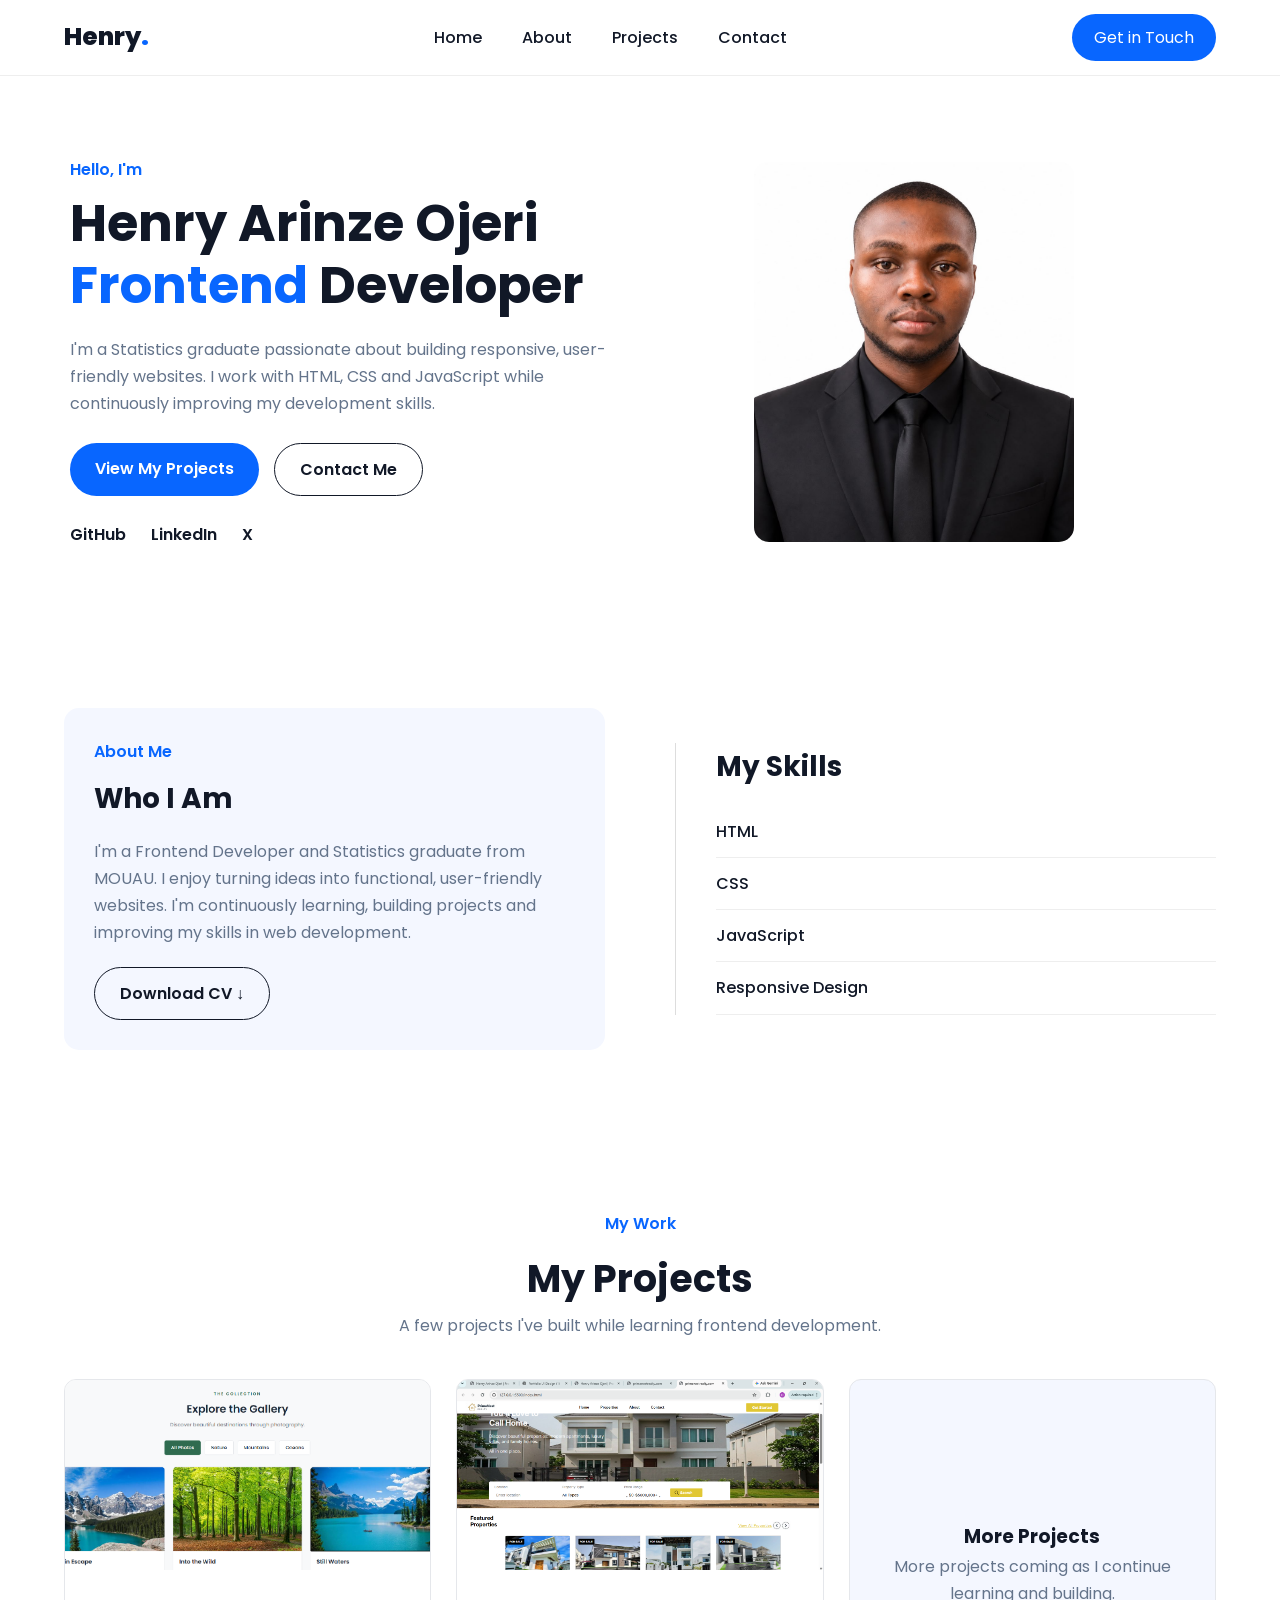
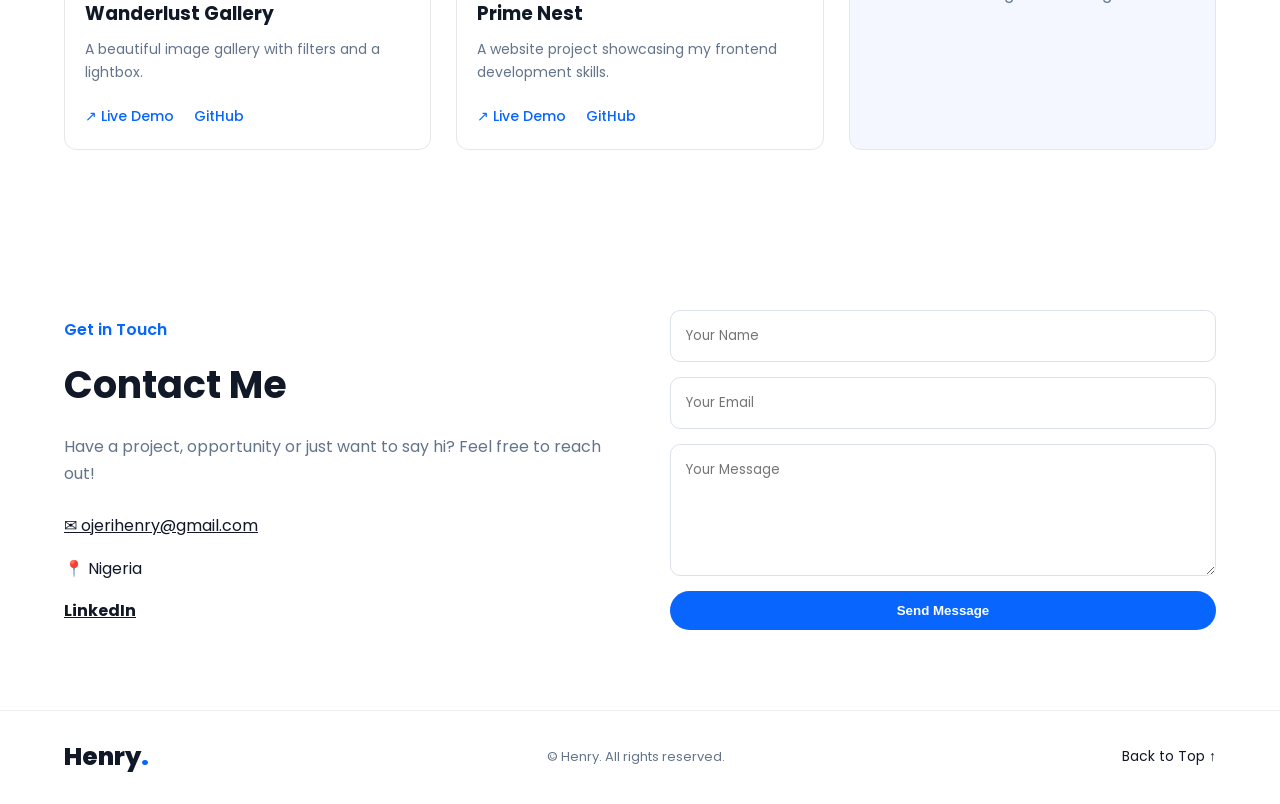
==== portfolio.html @ 8da1f170 "changes made" ====
<!DOCTYPE html>
<html lang="en">

<head>
    <meta charset="UTF-8">
    <meta name="viewport" content="width=device-width, initial-scale=1.0">

    <title>Henry Arinze Ojeri | Frontend Developer</title>

    <link rel="stylesheet" href="portfolio.css">

    <link rel="preconnect" href="https://fonts.googleapis.com">
    <link rel="preconnect" href="https://fonts.gstatic.com" crossorigin>

    <link href="https://fonts.googleapis.com/css2?family=Poppins:wght@400;500;600;700;800&display=swap" rel="stylesheet">
</head>

<body>

    <header>
        <nav class="navbar container">

            <a href="#" class="logo">Henry<span>.</span></a>

            <ul class="nav-links" id="nav-links">
                <li><a href="#home">Home</a></li>
                <li><a href="#about">About</a></li>
                <li><a href="#projects">Projects</a></li>
                <li><a href="#contact">Contact</a></li>
            </ul>

            <a href="#contact" class="nav-button">Get in Touch</a>

            <button class="menu-toggle" id="menu-toggle" aria-label="Open navigation">
                ☰
            </button>

        </nav>
    </header>



   <!-- HERO SECTION -->
<section class="hero" id="home">

    <!-- Left side: Introduction -->
    <div class="hero-content">

        <p class="greeting">Hello, I'm</p>

        <h1>
            Henry Arinze Ojeri
            <br>
            <span>Frontend</span> Developer
        </h1>

        <p class="hero-description">
            I'm a Statistics graduate passionate about building
            responsive, user-friendly websites. I work with HTML,
            CSS and JavaScript while continuously improving my
            development skills.
        </p>

        <div class="hero-buttons">
            <a href="#projects" class="primary-button">
                View My Projects
            </a>

            <a href="#contact" class="secondary-button">
                Contact Me
            </a>
        </div>

        <div class="social-links">

            <a href="https://github.com/henry-ojeri"
               target="_blank"
               rel="noopener noreferrer"
                id="github-link">
              
                GitHub
            </a>

            <a href="https://www.linkedin.com/in/henry-arinze-ojeri-a78084323/"
               target="_blank"
               rel="noopener noreferrer">
                LinkedIn
            </a>

            <a href="https://x.com/henry_on_xxx"
               target="_blank"
               rel="noopener noreferrer">
                X
            </a>

        </div>

    </div>


    <!-- Right side: Your picture -->
    <div class="hero-image">

        <img src="images/my-picture.jpg"
             alt="Henry Arinze Ojeri">

    </div>

</section>


    <section class="about container" id="about">

        <div class="about-content">

            <p class="section-label">About Me</p>

            <h2>Who I Am</h2>

            <p>
              I'm a Frontend Developer and Statistics graduate from   MOUAU.
              I enjoy turning ideas into functional, user-friendly websites. 
              I'm continuously learning, building projects and improving my skills in web development.
            </p>

            <a href="cv/Henry_Arinze_Ojeri_CV.pdf" download class="secondary-button">
                Download CV ↓
            </a>

        </div>


        <div class="skills">

            <h2>My Skills</h2>

            <div class="skill-item">
                <span>HTML</span>
            </div>

            <div class="skill-item">
                <span>CSS</span>
            </div>

            <div class="skill-item">
                <span>JavaScript</span>
            </div>

            <div class="skill-item">
                <span>Responsive Design</span>
            </div>

        </div>

    </section>


    <!-- PROJECTS SECTION -->

    <section class="projects container" id="projects">

        <div class="section-heading">

            <p class="section-label">My Work</p>

            <h2>My Projects</h2>

            <p>
                A few projects I've built while learning frontend development.
            </p>

        </div>


        <div class="project-grid">


            <!-- PROJECT ONE -->

            <div class="project-card">

                <img src="images/wanderlust.jpg" alt="Wanderlust Gallery">

                <div class="project-info">

                    <h3>Wanderlust Gallery</h3>

                    <p>
                        A beautiful image gallery with filters
                        and a lightbox.
                    </p>

                    <div class="project-links">

                        <a href="#" target="_blank">↗ Live Demo</a>

                        <a href="https://github.com/henry-ojeri/CodeAlpha_ImageGallery" target="_blank">GitHub</a>

                    </div>

                </div>

            </div>


            <!-- PROJECT TWO -->

            <div class="project-card">

                <img src="images/primenest.jpg" alt="Prime Nest website">

                <div class="project-info">

                    <h3>Prime Nest</h3>

                    <p>
                        A website project showcasing my frontend
                        development skills.
                    </p>

                    <div class="project-links">

                        <a href="#" target="_blank">↗ Live Demo</a>

                        <a href="#" target="_blank">GitHub</a>

                    </div>

                </div>

            </div>


            <!-- PROJECT THREE -->

            <div class="project-card coming-soon">

                <div class="coming-soon-content">

                    <h3>More Projects</h3>

                    <p>
                        More projects coming as I continue learning
                        and building.
                    </p>

                </div>

            </div>


        </div>

    </section>


    <!-- CONTACT SECTION -->

    <section class="contact container" id="contact">

        <div class="contact-content">

            <p class="section-label">Get in Touch</p>

            <h2>Contact Me</h2>

            <p>
                Have a project, opportunity or just want to say hi?
                Feel free to reach out!
            </p>

            <div class="contact-details">

                <p style="text-decoration: underline;">✉ ojerihenry@gmail.com</p>

                <p>📍 Nigeria</p>

                <a style="text-decoration: underline;" 
                href="https://www.linkedin.com/in/henry-arinze-ojeri-a78084323/" 
                target="_blank" rel="noopener noreferrer">
                  <strong>LinkedIn</strong>
                </a>

            </div>

        </div>


        <form class="contact-form" id="contact-form">

            <input
                type="text"
                placeholder="Your Name"
                required
            >

            <input
                type="email"
                placeholder="Your Email"
                required
            >

            <textarea
                placeholder="Your Message"
                rows="5"
                required
            ></textarea>

            <button type="submit" class="primary-button">
                Send Message
            </button>

        </form>

    </section>


    <!-- FOOTER -->

    <footer>

        <div class="container footer-content">

            <a href="#" class="logo">Henry<span>.</span></a>

            <p>
                © <span id="year"></span> Henry. All rights reserved.
            </p>

            <a href="#home">Back to Top ↑</a>

        </div>

    </footer>


    <script src="script.js"></script>

</body>
</html>
---- portfolio.css ----
/* GENERAL STYLES */

* {
    margin: 0;
    padding: 0;
    box-sizing: border-box;
}

html {
    scroll-behavior: smooth;
}

body {
    font-family: 'Poppins', sans-serif;
    background: #ffffff;
    color: #111827;
    line-height: 1.7;
}

.container {
    width: 90%;
    max-width: 1200px;
    margin: auto;
}

a {
    text-decoration: none;
    color: inherit;
}

section {
    padding: 80px 0;
}


/* COLOURS */

:root {
    --primary: #0866ff;
    --dark: #111827;
    --gray: #64748b;
    --light: #f4f7ff;
}


/* HEADER */

header {
    border-bottom: 1px solid #eeeeee;
}

.navbar {
    min-height: 75px;
    display: flex;
    align-items: center;
    justify-content: space-between;
}

.logo {
    font-size: 25px;
    font-weight: 800;
}

.logo span {
    color: var(--primary);
}

.nav-links {
    display: flex;
    list-style: none;
    gap: 40px;
}

.nav-links a {
    font-weight: 500;
    transition: 0.3s;
}

.nav-links a:hover {
    color: var(--primary);
}

.nav-button {
    background: var(--primary);
    color: white;
    padding: 10px 22px;
    border-radius: 30px;
    transition: 0.3s;
}

.nav-button:hover {
    background: #004dcc;
}

.menu-toggle {
    display: none;
    background: none;
    border: none;
    font-size: 25px;
    cursor: pointer;
}


/* HERO */

.hero {
    min-height: 430px;
    display: flex;
    align-items: center;
}

.greeting,
.section-label {
    color: var(--primary);
    font-weight: 600;
    margin-bottom: 10px;
}

.hero h1 {
    font-size: clamp(35px, 5vw, 58px);
    line-height: 1.2;
    margin-bottom: 20px;
}

.hero h1 span {
    color: var(--primary);
}

.hero-description {
    max-width: 550px;
    color: var(--gray);
    margin-bottom: 25px;
}

.hero-buttons {
    display: flex;
    gap: 15px;
    flex-wrap: wrap;
}

.primary-button,
.secondary-button {
    display: inline-block;
    padding: 12px 25px;
    border-radius: 30px;
    font-weight: 600;
    transition: 0.3s;
    cursor: pointer;
}

.primary-button {
    background: var(--primary);
    color: white;
    border: none;
}

.primary-button:hover {
    background: #004dcc;
    transform: translateY(-3px);
}

.secondary-button {
    border: 1px solid var(--dark);
}

.secondary-button:hover {
    background: var(--dark);
    color: white;
}

.social-links {
    display: flex;
    gap: 25px;
    margin-top: 25px;
}

.social-links a {
    font-weight: 600;
    transition: 0.3s;
}

.social-links a:hover {
    color: var(--primary);
}


/* ABOUT */

.about {
    display: grid;
    grid-template-columns: 1fr 1fr;
    gap: 70px;
    align-items: center;
}

.about-content {
    background: var(--light);
    padding: 30px;
    border-radius: 15px;
}

.about h2,
.skills h2 {
    font-size: 28px;
    margin-bottom: 15px;
}

.about-content p:not(.section-label) {
    color: var(--gray);
    margin-bottom: 20px;
}

.skills {
    border-left: 1px solid #dddddd;
    padding-left: 40px;
}

.skill-item {
    padding: 12px 0;
    border-bottom: 1px solid #eeeeee;
    font-weight: 500;
}


/* PROJECTS */

.section-heading {
    text-align: center;
    margin-bottom: 40px;
}

.section-heading h2 {
    font-size: 38px;
}

.section-heading > p:last-child {
    color: var(--gray);
}

.project-grid {
    display: grid;
    grid-template-columns: repeat(3, 1fr);
    gap: 25px;
}

.project-card {
    border: 1px solid #e5e7eb;
    border-radius: 12px;
    overflow: hidden;
    transition: 0.3s;
}

.project-card:hover {
    transform: translateY(-7px);
    box-shadow: 0 10px 30px rgba(0, 0, 0, 0.07);
}

.project-card img {
    width: 100%;
    height: 190px;
    object-fit: cover;
}

.project-info {
    padding: 20px;
}

.project-info h3 {
    margin-bottom: 8px;
}

.project-info p {
    color: var(--gray);
    font-size: 14px;
    margin-bottom: 20px;
}

.project-links {
    display: flex;
    gap: 20px;
    font-size: 14px;
    color: var(--primary);
    font-weight: 500;
}

.project-links a:hover {
    text-decoration: underline;
}

.coming-soon {
    background: var(--light);
    min-height: 300px;
    display: flex;
    align-items: center;
    justify-content: center;
    padding: 25px;
}

.coming-soon-content {
    text-align: center;
}

.coming-soon-content p {
    color: var(--gray);
}


/* CONTACT */

.contact {
    display: grid;
    grid-template-columns: 1fr 1fr;
    gap: 60px;
    align-items: center;
}

.contact h2 {
    font-size: 38px;
    margin-bottom: 15px;
}

.contact-content > p:not(.section-label) {
    color: var(--gray);
}

.contact-details {
    margin-top: 25px;
}

.contact-details p {
    margin-bottom: 15px;
}

.contact-form {
    display: flex;
    flex-direction: column;
    gap: 15px;
}

.contact-form input,
.contact-form textarea {
    width: 100%;
    padding: 15px;
    border: 1px solid #dce1eb;
    border-radius: 10px;
    font-family: inherit;
    outline: none;
}

.contact-form input:focus,
.contact-form textarea:focus {
    border-color: var(--primary);
}

.contact-form textarea {
    resize: vertical;
}


/* FOOTER */

footer {
    border-top: 1px solid #eeeeee;
    padding: 25px 0;
}

.footer-content {
    display: flex;
    justify-content: space-between;
    align-items: center;
    gap: 20px;
}

.footer-content p {
    font-size: 13px;
    color: var(--gray);
}

.footer-content a:last-child {
    font-size: 14px;
}


/* TABLET */

@media (max-width: 900px) {

    .project-grid {
        grid-template-columns: repeat(2, 1fr);
    }

    .about,
    .contact {
        gap: 35px;
    }

}


/* MOBILE */

@media (max-width: 650px) {

    section {
        padding: 55px 0;
    }

    .nav-links {
        display: none;
        position: absolute;
        top: 75px;
        left: 0;
        width: 100%;
        background: white;
        flex-direction: column;
        padding: 25px 5%;
        gap: 20px;
        box-shadow: 0 8px 15px rgba(0,0,0,0.05);
        z-index: 10;
    }

    .nav-links.active {
        display: flex;
    }

    .nav-button {
        display: none;
    }

    .menu-toggle {
        display: block;
    }

    .hero {
        min-height: 400px;
    }

    .hero h1 {
        font-size: 36px;
    }

    .about,
    .contact {
        grid-template-columns: 1fr;
    }

    .skills {
        border-left: none;
        padding-left: 0;
    }

    .project-grid {
        grid-template-columns: 1fr;
    }

    .section-heading h2 {
        font-size: 30px;
    }

    .footer-content {
        flex-direction: column;
        text-align: center;
    }

}

/* FIX HERO IMAGE SIZE */

.hero {
    width: 100%;
    box-sizing: border-box;
    gap: 40px;
}

.hero-content {
    flex: 1 1 55%;
    min-width: 0;
}

.hero-content h1 {
    font-size: clamp(36px, 4vw, 52px);
    line-height: 1.2;
}

.hero-image {
    flex: 0 1 40%;
    min-width: 0;
}

.hero-image img {
    display: block;
    width: 100%;
    max-width: 320px;
    height: 380px;
    object-fit: cover;
    border-radius: 15px;
}

/* MOBILE */

@media (max-width: 768px) {
    .hero {
        flex-direction: column;
        gap: 35px;
    }

    .hero-content {
        width: 100%;
    }

    .hero-content h1 {
        font-size: 38px;
    }

    .hero-image img {
        max-width: 280px;
        height: 330px;
    }
}

/* Align hero content with the navigation */

.hero {
    padding-left: 5.5%;
    padding-right: 5.5%;
    box-sizing: border-box;
}

@media (max-width: 768px) {
    .hero {
        padding-left: 6%;
        padding-right: 6%;
    }
}

.contact-section a {
    text-decoration: underline;
    text-underline-offset: 4px;
}

.contact-section a:hover {
    opacity: 0.7;
}
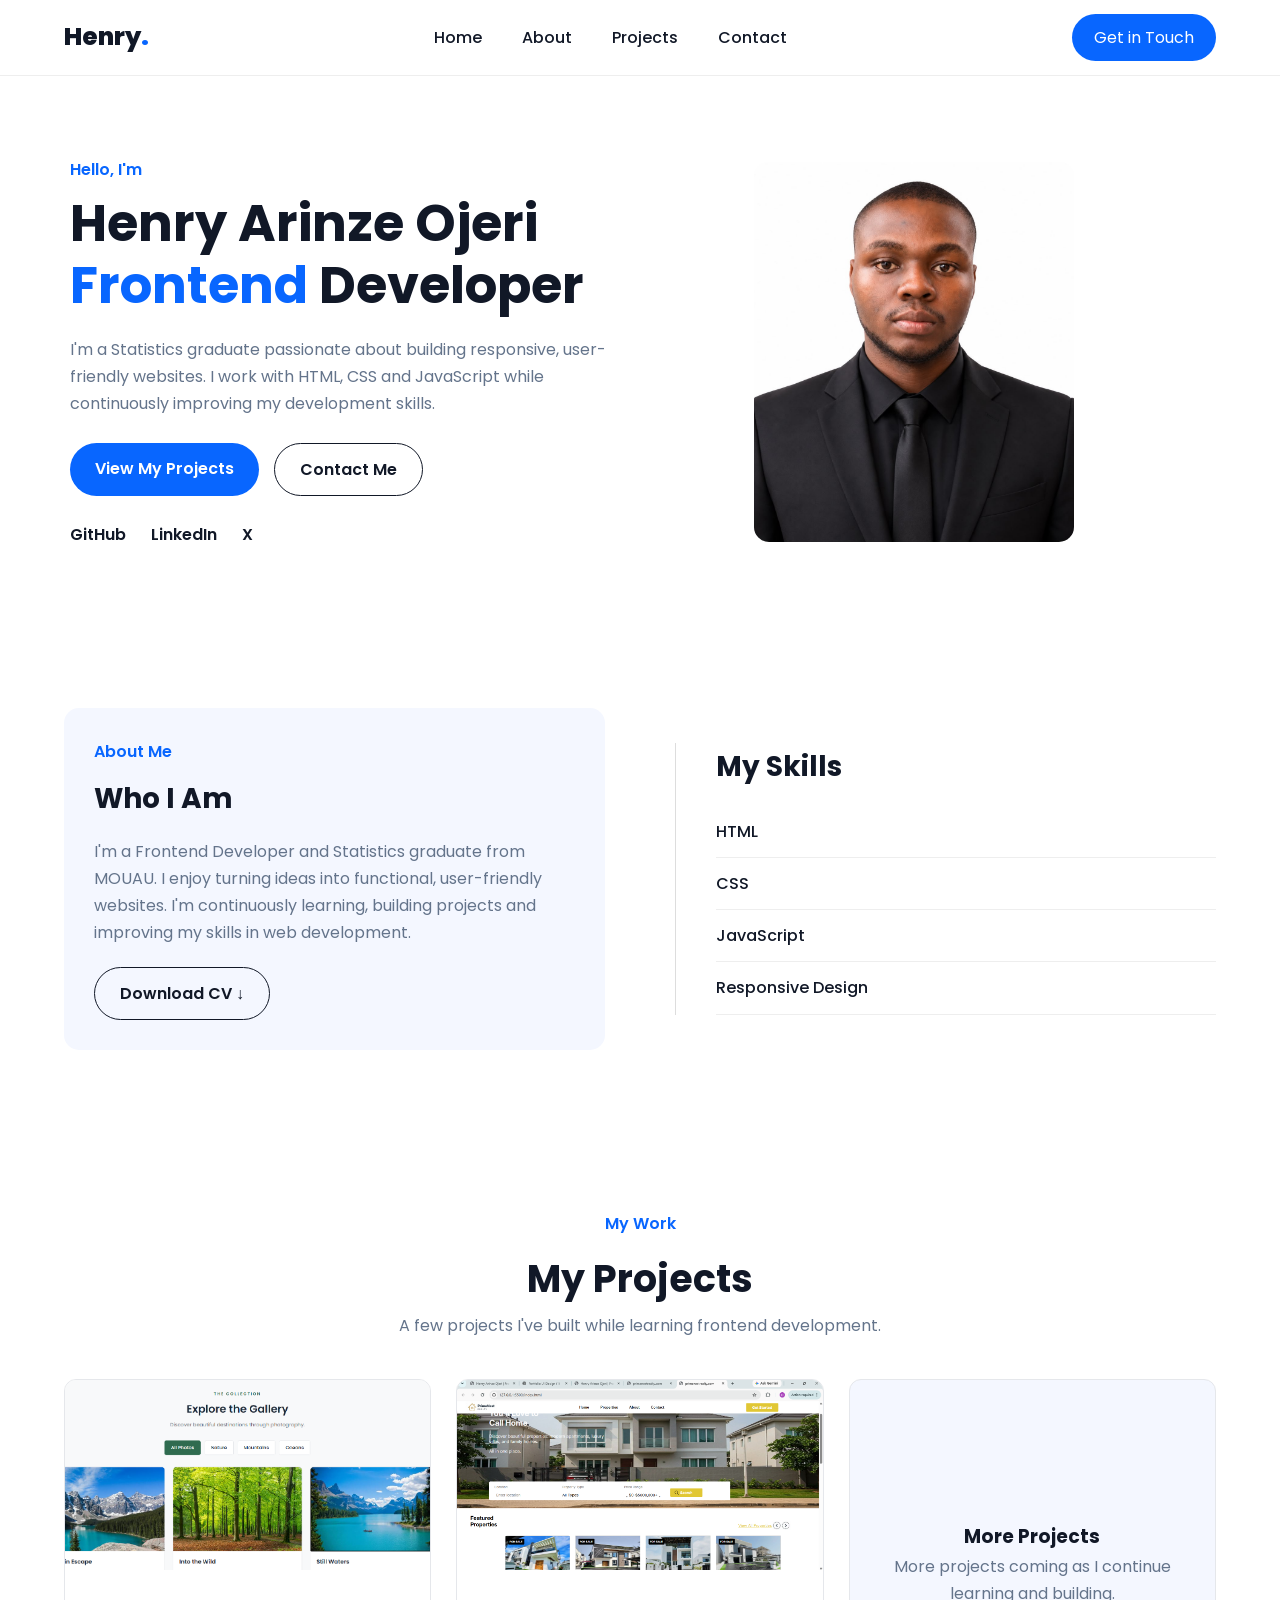
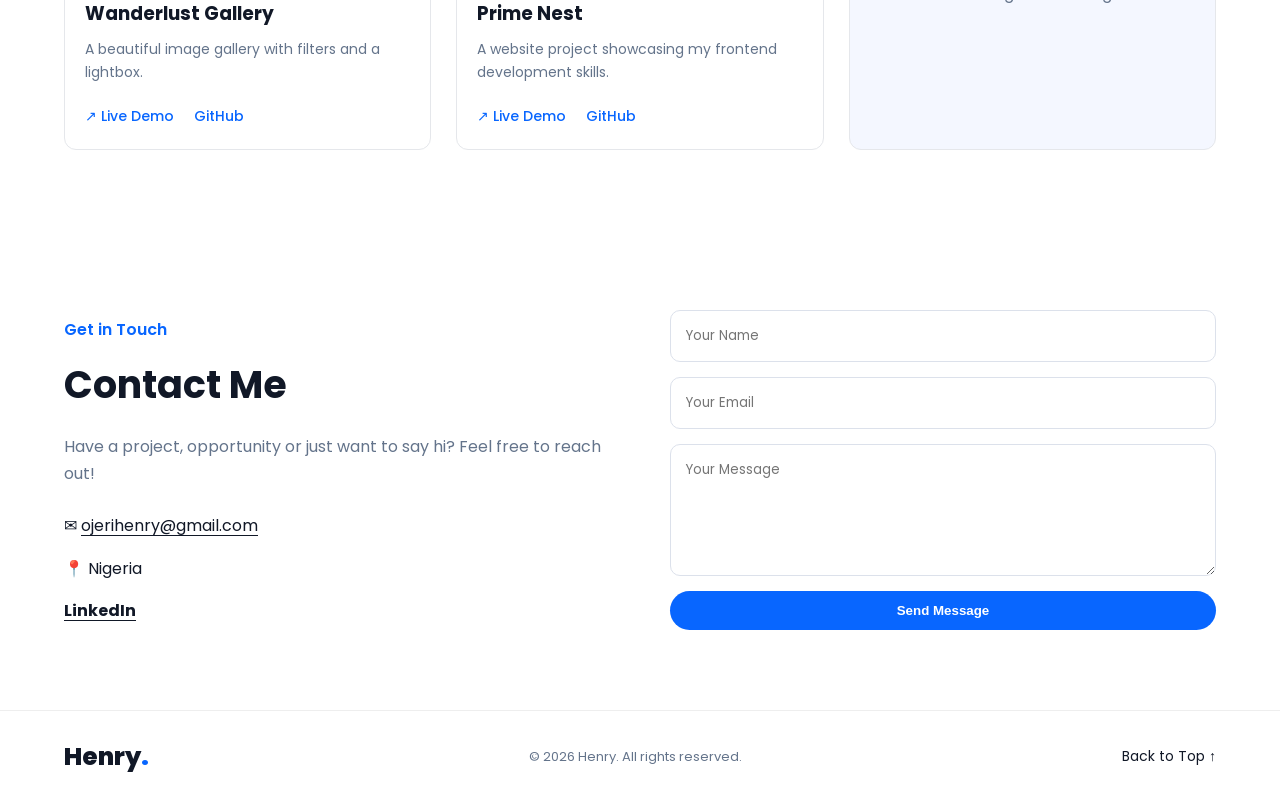
==== commit 1d6a3ee2: "new changes" ====
--- a/portfolio.html
+++ b/portfolio.html
@@ -192,7 +192,7 @@
 
                     <div class="project-links">
 
-                        <a href="#" target="_blank">↗ Live Demo</a>
+                        <a href="https://codealphaimagegallery-sandy.vercel.app/" target="_blank">↗ Live Demo</a>
 
                         <a href="https://github.com/henry-ojeri/CodeAlpha_ImageGallery" target="_blank">GitHub</a>
 
@@ -220,9 +220,9 @@
 
                     <div class="project-links">
 
-                        <a href="#" target="_blank">↗ Live Demo</a>
-
-                        <a href="#" target="_blank">GitHub</a>
+                        <a href="https://primenestrealty-omega.vercel.app/" target="_blank">↗ Live Demo</a>
+
+                        <a href="https://github.com/henry-ojeri/PrimeNest_Realty" target="_blank">GitHub</a>
 
                     </div>
 
@@ -230,8 +230,6 @@
 
             </div>
 
-
-            <!-- PROJECT THREE -->
 
             <div class="project-card coming-soon">
 
@@ -254,8 +252,6 @@
     </section>
 
 
-    <!-- CONTACT SECTION -->
-
     <section class="contact container" id="contact">
 
         <div class="contact-content">
@@ -271,7 +267,9 @@
 
             <div class="contact-details">
 
-                <p style="text-decoration: underline;">✉ ojerihenry@gmail.com</p>
+                <p>
+                  ✉ <a href="mailto:ojerihenry@gmail.com">ojerihenry@gmail.com</a>
+                </p>
 
                 <p>📍 Nigeria</p>
 
@@ -314,9 +312,6 @@
 
     </section>
 
-
-    <!-- FOOTER -->
-
     <footer>
 
         <div class="container footer-content">
--- a/portfolio.css
+++ b/portfolio.css
@@ -1,5 +1,3 @@
-/* GENERAL STYLES */
-
 * {
     margin: 0;
     padding: 0;
@@ -32,9 +30,6 @@
     padding: 80px 0;
 }
 
-
-/* COLOURS */
-
 :root {
     --primary: #0866ff;
     --dark: #111827;
@@ -42,11 +37,10 @@
     --light: #f4f7ff;
 }
 
-
-/* HEADER */
-
 header {
     border-bottom: 1px solid #eeeeee;
+    position: relative;
+    z-index: 100;
 }
 
 .navbar {
@@ -99,9 +93,6 @@
     font-size: 25px;
     cursor: pointer;
 }
-
-
-/* HERO */
 
 .hero {
     min-height: 430px;
@@ -183,9 +174,6 @@
     color: var(--primary);
 }
 
-
-/* ABOUT */
-
 .about {
     display: grid;
     grid-template-columns: 1fr 1fr;
@@ -221,9 +209,6 @@
     font-weight: 500;
 }
 
-
-/* PROJECTS */
-
 .section-heading {
     text-align: center;
     margin-bottom: 40px;
@@ -303,9 +288,6 @@
 .coming-soon-content p {
     color: var(--gray);
 }
-
-
-/* CONTACT */
 
 .contact {
     display: grid;
@@ -464,7 +446,6 @@
 
 }
 
-/* FIX HERO IMAGE SIZE */
 
 .hero {
     width: 100%;
@@ -533,11 +514,11 @@
     }
 }
 
-.contact-section a {
+.contact-details a {
     text-decoration: underline;
     text-underline-offset: 4px;
 }
 
-.contact-section a:hover {
+.contact-details a:hover {
     opacity: 0.7;
 }
